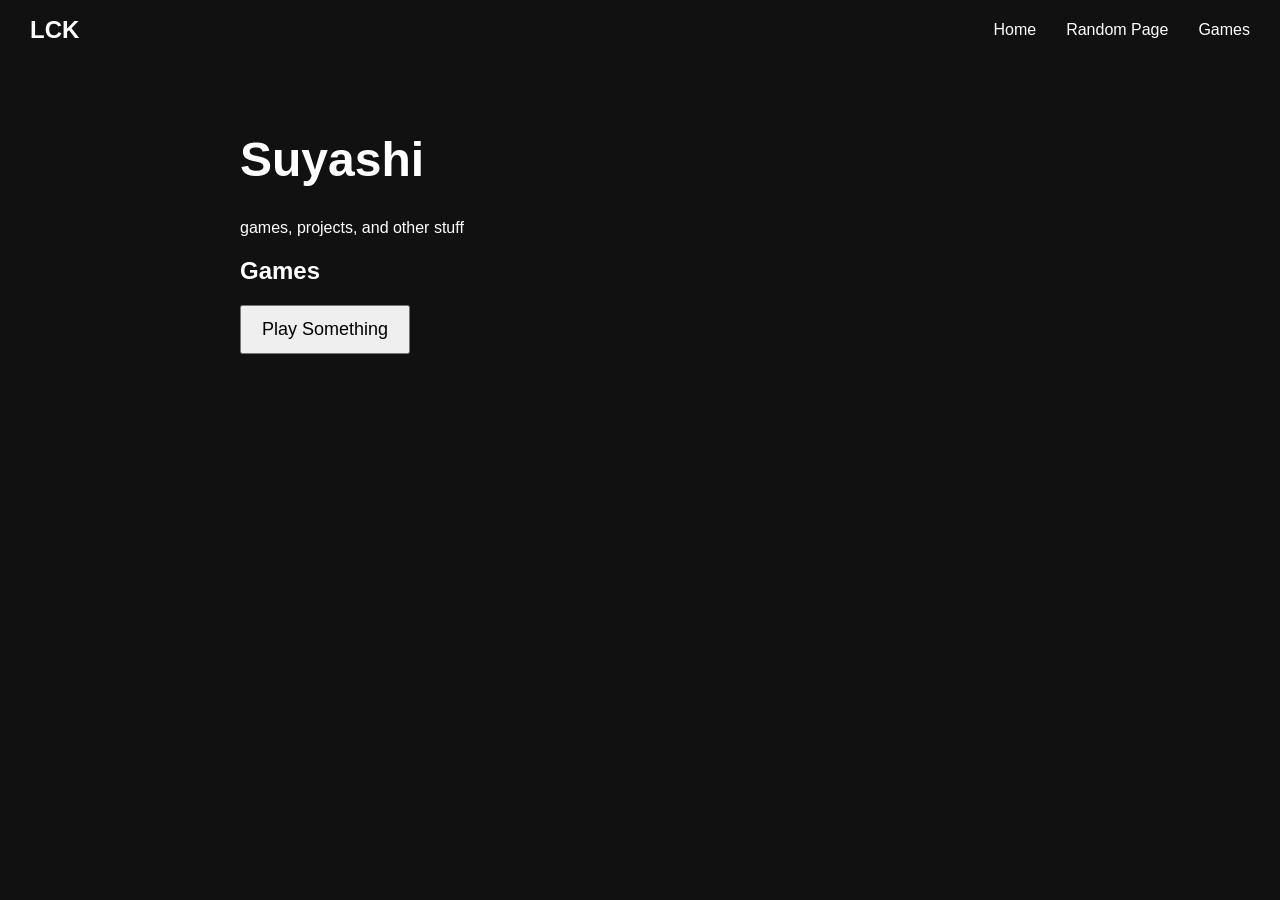
==== games/index.html @ 129b9547 "Added pages" ====
<!DOCTYPE html>
<html lang="en">
<head>
    <meta charset="UTF-8">
    <meta name="viewport" content="width=device-width, initial-scale=1.0">
    <title>Games Menu</title>

    <script src="/navbar.js" defer></script>
    <link rel="stylesheet" href="/style.css">
</head>

<body>
    <main>
        <h1>Suyashi</h1>
        <p>games, projects, and other stuff</p>

        <h2>Games</h2>

        <button onclick="alert('suyashi')">
            Play Something
        </button>

        <script src="script.js"></script>
    </main>
</body>
</html>
---- style.css ----
body {
    margin: 0;
    padding-top: 80px;

    background: #111;
    color: white;
    font-family: Arial, sans-serif;
}

main {
    max-width: 800px;
    margin: 0 auto;
    padding: 20px;
}

h1 {
    font-size: 48px;
}

button {
    padding: 12px 20px;
    font-size: 18px;
    cursor: pointer;
}

.navbar {
    position: fixed;
    top: 0;
    left: 0;

    width: 100%;
    height: 60px;

    background: #111;

    display: flex;
    align-items: center;
    justify-content: space-between;

    padding: 0 30px;
    box-sizing: border-box;

    z-index: 1000;
}

.logo {
    font-size: 24px;
    font-weight: bold;
    color: white;
    text-decoration: none;
}

.nav-links {
    display: flex;
    gap: 30px;
}

.nav-links a {
    color: white;
    text-decoration: none;
}

.nav-links a:hover {
    color: #aaa;
}
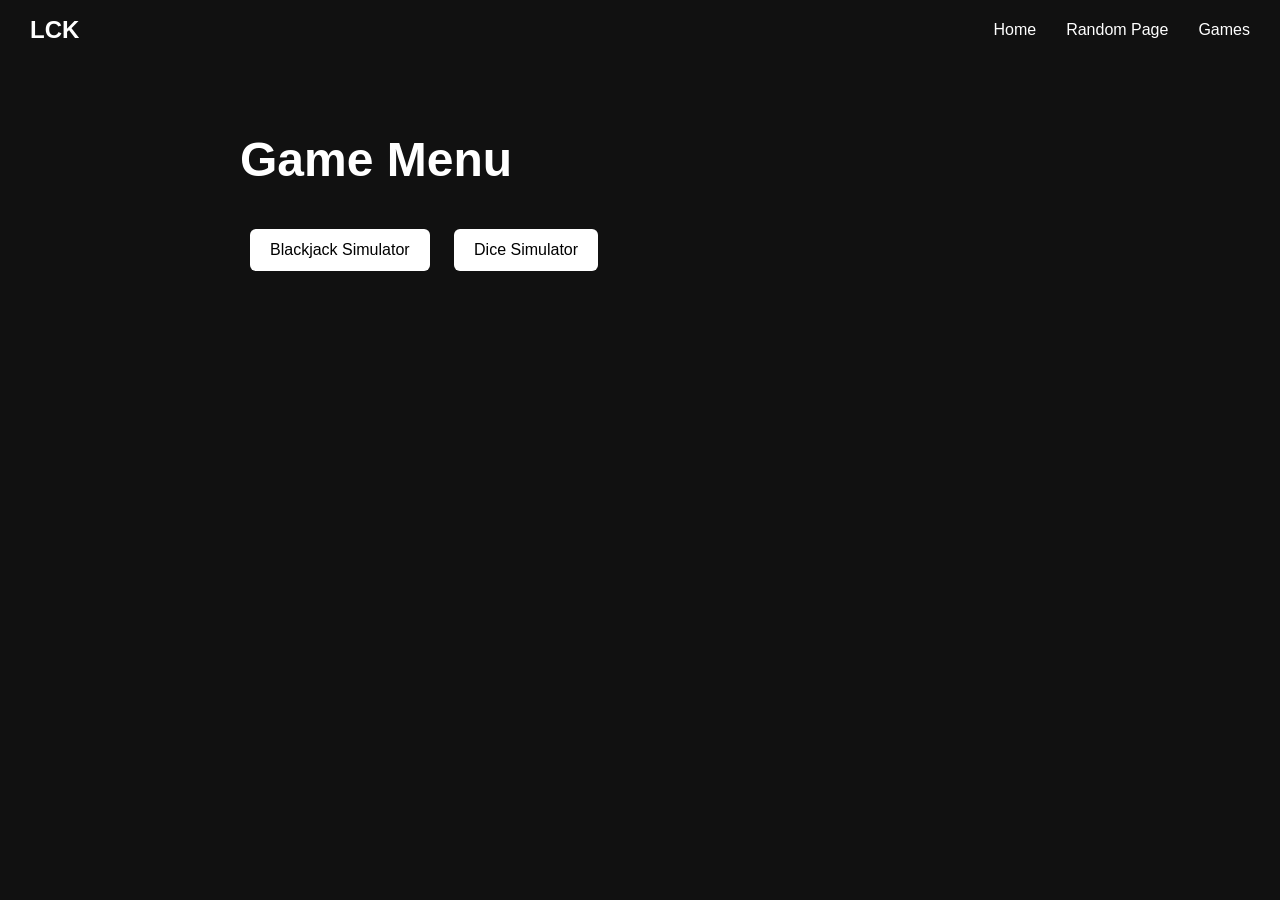
==== commit ecf8c7f5: "refining" ====
--- a/games/index.html
+++ b/games/index.html
@@ -11,16 +11,16 @@
 
 <body>
     <main>
-        <h1>Suyashi</h1>
-        <p>games, projects, and other stuff</p>
+        <h1>Game Menu</h1>
 
-        <h2>Games</h2>
+        <a class="game-button" href="/games/bjsimulator/">
+        Blackjack Simulator
+        </a>
 
-        <button onclick="alert('suyashi')">
-            Play Something
-        </button>
+        <a class="game-button" href="/games/dicesimulator/">
+        Dice Simulator
+        </a>
 
-        <script src="script.js"></script>
     </main>
 </body>
 </html>
--- a/style.css
+++ b/style.css
@@ -62,4 +62,15 @@
 
 .nav-links a:hover {
     color: #aaa;
+}
+
+.game-button {
+    display: inline-block;
+    padding: 12px 20px;
+    background: white;
+    color: black;
+    text-decoration: none;
+    border-radius: 6px;
+    margin: 10px;
+    cursor: pointer;
 }
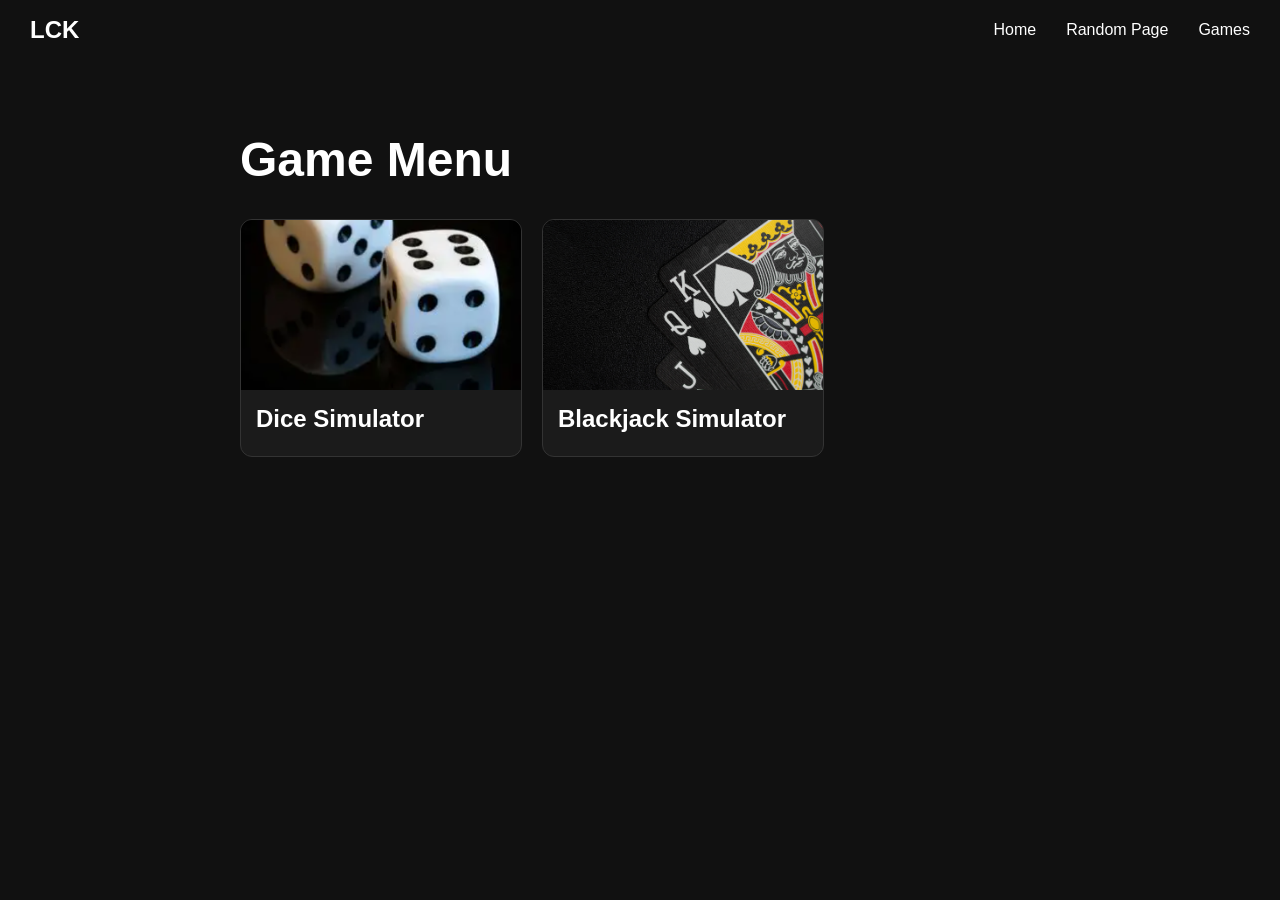
==== commit bc195ad7: "game menu images" ====
--- a/games/index.html
+++ b/games/index.html
@@ -13,13 +13,25 @@
     <main>
         <h1>Game Menu</h1>
 
-        <a class="game-button" href="/games/bjsimulator/">
-        Blackjack Simulator
-        </a>
+        <div class="game-grid">
 
-        <a class="game-button" href="/games/dicesimulator/">
-        Dice Simulator
-        </a>
+            <a class="game-card" href="/games/dicesimulator/">
+                <img src="/assets/dices.png" alt="Dice Simulator">
+
+                <div class="game-card-text">
+                    <h2>Dice Simulator</h2>
+                </div>
+            </a>
+
+            <a class="game-card" href="/games/bjsimulator/">
+                <img src="/assets/blackjack.png" alt="BlackJack Simulator">
+
+                <div class="game-card-text">
+                    <h2>Blackjack Simulator</h2>
+                </div>
+            </a>
+
+        </div>
 
     </main>
 </body>
--- a/style.css
+++ b/style.css
@@ -64,13 +64,73 @@
     color: #aaa;
 }
 
-.game-button {
-    display: inline-block;
-    padding: 12px 20px;
+.game-grid {
+    display: flex;
+    flex-wrap: wrap;
+    gap: 20px;
+}
+
+.game-card {
+    width: 280px;
+
+    background: #1b1b1b;
+    color: white;
+
+    text-decoration: none;
+
+    border-radius: 12px;
+    overflow: hidden;
+
+    border: 1px solid #333;
+}
+
+.game-card img {
+    width: 100%;
+    height: 170px;
+
+    object-fit: cover;
+
+    display: block;
+}
+
+.game-card-text {
+    padding: 15px;
+}
+
+.game-card-text h2 {
+    margin-top: 0;
+    margin-bottom: 8px;
+}
+
+.game-card-text p {
+    margin: 0;
+    color: #bbb;
+}
+
+.game-card:hover {
+    border-color: #777;
+}
+
+#diceResults {
+    display: flex;
+    flex-wrap: wrap;
+    gap: 15px;
+    margin-top: 20px;
+}
+
+.die {
+    width: 60px;
+    height: 60px;
+
     background: white;
     color: black;
-    text-decoration: none;
-    border-radius: 6px;
-    margin: 10px;
-    cursor: pointer;
+
+    display: flex;
+    align-items: center;
+    justify-content: center;
+
+    font-size: 30px;
+    font-weight: bold;
+
+    border-radius: 10px;
 }
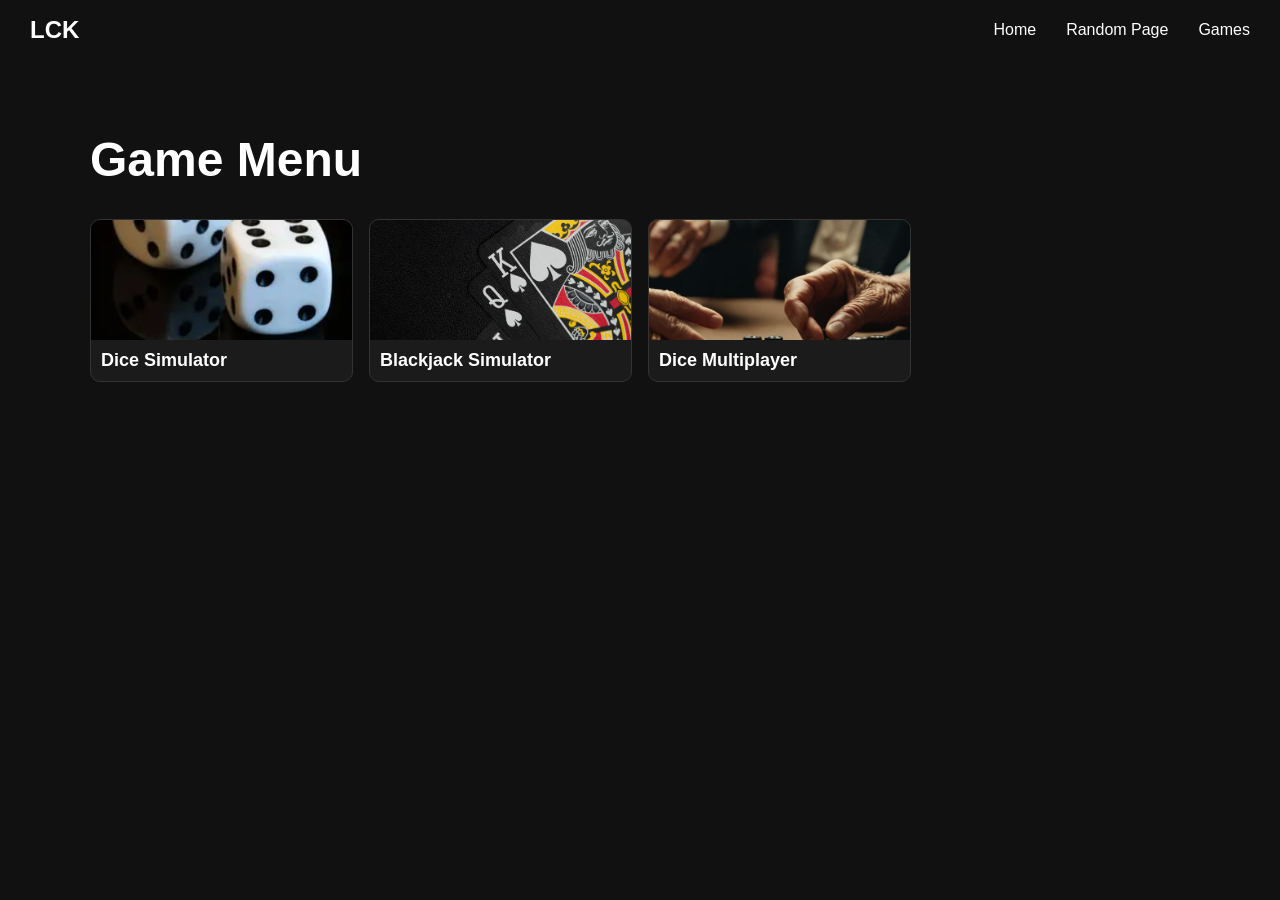
==== commit 986146fb: "made dice multiplayer page" ====
--- a/games/index.html
+++ b/games/index.html
@@ -31,6 +31,14 @@
                 </div>
             </a>
 
+            <a class="game-card" href="/games/dicemultiplayer/">
+                <img src="/assets/dicemultiplayer.png" alt="Dice Multiplayer">
+
+                <div class="game-card-text">
+                    <h2>Dice Multiplayer</h2>
+                </div>
+            </a>
+
         </div>
 
     </main>
--- a/style.css
+++ b/style.css
@@ -8,7 +8,7 @@
 }
 
 main {
-    max-width: 800px;
+    max-width: 1100px;
     margin: 0 auto;
     padding: 20px;
 }
@@ -65,50 +65,49 @@
 }
 
 .game-grid {
-    display: flex;
-    flex-wrap: wrap;
-    gap: 20px;
+    display: grid;
+    grid-template-columns: repeat(4, minmax(0, 1fr));
+    gap: 16px;
 }
 
 .game-card {
-    width: 280px;
-
+    width: auto;
     background: #1b1b1b;
     color: white;
-
     text-decoration: none;
-
-    border-radius: 12px;
+    border: 1px solid #333;
+    border-radius: 10px;
     overflow: hidden;
-
-    border: 1px solid #333;
 }
 
 .game-card img {
     width: 100%;
-    height: 170px;
-
+    height: 120px;
     object-fit: cover;
-
     display: block;
 }
 
 .game-card-text {
-    padding: 15px;
+    padding: 10px;
 }
 
 .game-card-text h2 {
-    margin-top: 0;
-    margin-bottom: 8px;
+    margin: 0;
+    font-size: 18px;
 }
 
-.game-card-text p {
-    margin: 0;
-    color: #bbb;
+/* Tablets */
+@media (max-width: 800px) {
+    .game-grid {
+        grid-template-columns: repeat(2, 1fr);
+    }
 }
 
-.game-card:hover {
-    border-color: #777;
+/* Phones */
+@media (max-width: 500px) {
+    .game-grid {
+        grid-template-columns: 1fr;
+    }
 }
 
 #diceResults {
@@ -133,4 +132,9 @@
     font-weight: bold;
 
     border-radius: 10px;
+}
+
+#rollButton {
+    display: block;
+    margin-top: 20px;
 }
